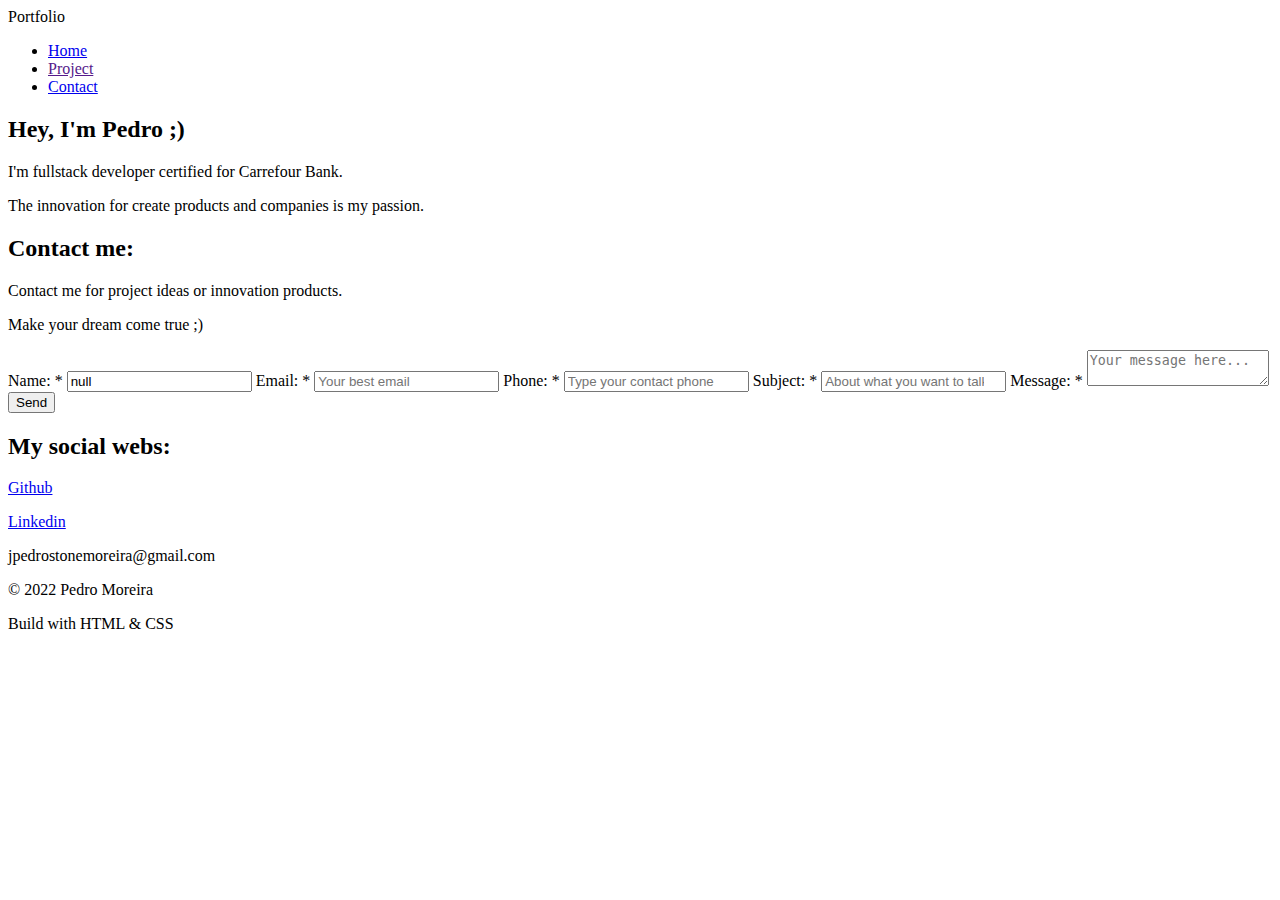
==== contact.html @ c0821ce7 "initial commit" ====
<!DOCTYPE html>
<html>
<head>
	<meta charset="utf-8">
	<meta name="viewport" content="width=device-width, initial-scale=1">
	<link rel="stylesheet" href="css/styles.css" />
	<link rel="stylesheet" href="css/font-awesome.min.css" />
	<link rel="preconnect" href="https://fonts.googleapis.com">
	<link rel="preconnect" href="https://fonts.gstatic.com" crossorigin>
	<link href="https://fonts.googleapis.com/css2?family=Open+Sans:wght@300;700&family=Roboto:wght@100&display=swap" rel="stylesheet">
	<title>DSW - Sem01</title>
</head>

	<header>
		<div class="container">
			<div class="myLogo"><i class="fa fa-code-fork" aria-hidden="true"></i> Portfolio</div>
			<nav class="menu-desktop">
				<ul>
					<li><a href="index.html">Home</a></li>
					<li><a href="">Project</a></li>
					<li class="selected"><a href="contact.html">Contact</a></li>
				</ul>
			</nav>
			<div class="clear"></div>
		</div>
	</header>
	<section class="main-bg">
		<div class="overlay"></div>
		<div class="container">
			<h2>Hey, I'm Pedro ;)</h2>
			<p>I'm fullstack developer certified for Carrefour Bank.</p>
			<p>The innovation for create products and companies is my passion.</p>
		</div>
	</section>
	<section class="contact">
		<div class="container">
			<div class="w50 center">
				<h2>Contact me:</h2>
				<p>Contact me for project ideas or innovation products.</p>
				<p>Make your dream come true ;)</p>
			</div>
			<div class="w50 center">
				<form class="myForm">
					<label>Name: <r>*</r>
						<input id="name" type="text" name="name" placeholder="Type your name" required oninvalid="this.setCustomValidity('Seu nome aqui')">
					</label>
					<label>Email: <r>*</r>
						<input type="email" name="email" placeholder="Your best email" required>
					</label>
					<label>Phone: <r>*</r>
						<input type="tel" name="tel" placeholder="Type your contact phone" pattern="[0-9]{7}-[0-9]{4}" required>
					</label>
					<label>Subject: <r>*</r>
						<input list="nav" name="assunto" placeholder="About what you want to talk?" required>
						<datalist id="nav">
							<option value="Suggestion">
							<option value="Project">
							<option value="Article">
							<option value="Reserch">
							<option value="Foundation">
						</datalist>
					</label>
					<label>Message: <r>*</r>
						<textarea placeholder="Your message here..." wrap required></textarea>
					</label>
					<input type="submit" name="action" value="Send" onclick="setStorage()">
				</form>
			</div>
			<div class="clear"></div>
		</div>
	</section>
	<footer class="myFooter">
		<div class="container">
			<div class="w50">
				<h2>My social webs:</h2>
				<p><i class="fa fa-github" aria-hidden="true"></i><a href="https://github.com/pedromoreira49"> Github</a></p>
				<p><i class="fa fa-linkedin" aria-hidden="true"></i><a href="https://www.linkedin.com/in/jo%C3%A3o-pedro-stone-moreira-995bb0232/"> Linkedin</a></p>
				<p><i class="fa fa-envelope" aria-hidden="true"></i> jpedrostonemoreira@gmail.com</a></p>
			</div>
			<div id="div1" class="w50 drag" ondrop="soltar(event)" ondragover="permiteSoltar(event)">
			</div>
		</div>
		<div class="clear"></div>
	</footer>
	<footer class="mySecondFooter">
		<div class="container">
			<div class="w50 center">
				<p>© 2022 Pedro Moreira</p>
			</div>
			<div class="w50 center">
				<p>Build with HTML & CSS</p>
			</div>
		</div>
		<div class="clear"></div>
	</footer>
	<script type="text/javascript" src="js/dragDrop.js"></script>
	<script type="text/javascript" src="js/setLocalStorage.js"></script>
	<script type="text/javascript">
		var name = localStorage.getItem("nome");
		var retrieve = document.getElementById("name").value = name;
	</script>
</html>
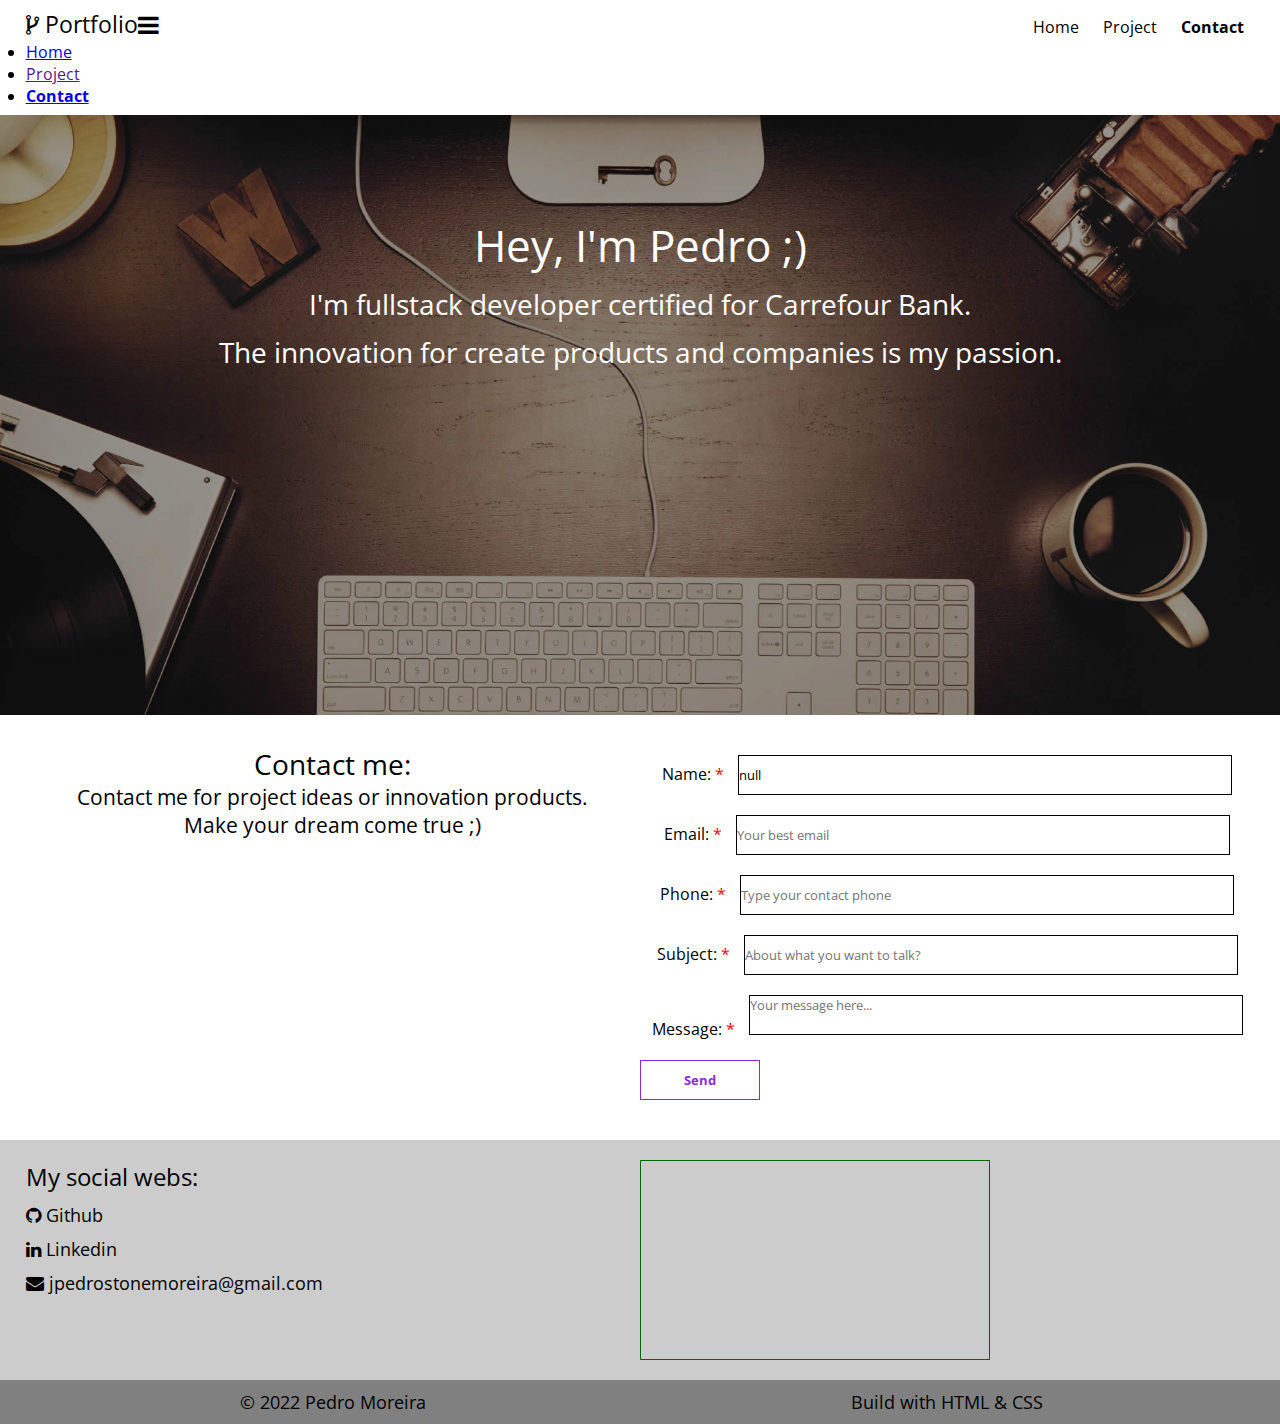
==== commit 71b3ddb2: "add jquery for responsive effect slide toggle menu in contact form" ====
--- a/contact.html
+++ b/contact.html
@@ -15,6 +15,14 @@
 		<div class="container">
 			<div class="myLogo"><i class="fa fa-code-fork" aria-hidden="true"></i> Portfolio</div>
 			<nav class="menu-desktop">
+				<ul>
+					<li><a href="index.html">Home</a></li>
+					<li><a href="">Project</a></li>
+					<li class="selected"><a href="contact.html">Contact</a></li>
+				</ul>
+			</nav>
+			<nav class="menu-mobile">
+				<h2><i class="fa fa-bars" aria-hidden="true"></i></h2>
 				<ul>
 					<li><a href="index.html">Home</a></li>
 					<li><a href="">Project</a></li>
@@ -99,4 +107,10 @@
 		var name = localStorage.getItem("nome");
 		var retrieve = document.getElementById("name").value = name;
 	</script>
+	<script src="https://code.jquery.com/jquery-3.6.0.min.js"></script>
+	<script>
+		$('nav.menu-mobile h2').click(function(){
+			$('nav.menu-mobile ul').slideToggle();
+		});
+	</script>
 </html>--- a/css/styles.css
+++ b/css/styles.css
@@ -0,0 +1,283 @@
+*{
+	margin: 0;
+	padding: 0;
+	box-sizing: border-box;
+	font-family: 'Open Sans', sans-serif;
+}
+
+.container{
+	max-width: 1280px;
+	margin: 0 auto;
+	padding: 0 2%;
+}
+
+header{
+	padding: 8px 0;
+}
+
+.clear{clear: both;}
+
+.myLogo{float: left;}
+
+.myLogo{
+	font-weight: normal;
+	font-size: 23px;
+}
+
+.menu-desktop{float: right;}
+
+.selected{font-weight: bold;}
+
+.menu-desktop li{
+	padding: 0 10px;
+	display: inline-block;
+}
+
+.menu-desktop ul{
+	position: relative;
+	top:  8px;
+}
+
+.menu-desktop a{
+	color: black;
+	text-decoration: none;
+}
+
+.menu-desktop a:hover {
+	text-decoration: underline;
+}
+
+section.main-bg{
+	position: relative;
+	width: 100%;
+	height: 600px;
+	padding: 100px 0;
+	background-image: url('../images/bg-main.jpg');
+	background-repeat: no-repeat;
+	background-size: cover;
+	background-position: center;
+	text-align: center;
+}
+
+section.main-bg h2{
+	color: white;
+	font-size: 44px;
+	font-weight: normal;
+}
+
+section.main-bg p{
+	color: white;
+	font-size: 28px;
+	margin-top: 10px;
+}
+
+section.main-bg > .container {
+	position: relative;
+	z-index: 2;
+}
+
+.overlay{
+	z-index: 1;
+	position: absolute;
+	width: 100%;
+	height: 100%;
+	background: rgba(0,0,0,0.4);
+	left: 0;
+	top: 0;
+}
+
+section.conhecimentos{
+	padding: 30px 0;
+	text-align: center;
+}
+
+section.conhecimentos h2{
+	font-weight: normal;
+	font-size: 28px;
+}
+
+.icones-tecnologia{
+	margin-top: 35px;
+}
+
+.box-icones-single{
+	float: left;
+	width: 33.3%;
+	margin-bottom: 20px;
+	padding: 0 10px;
+}
+
+figure img{
+	width: 100px;
+	height: 100px;
+	margin: 20px;
+	border-radius: 50%;
+}
+
+figure figcaption{
+	font-size: 16px;
+}
+
+section.sobre{
+	padding: 30px 0;
+	text-align: center;
+}
+
+section.sobre h2{
+	font-weight: normal;
+	font-size: 28px;
+}
+
+section.sobre p{
+	font-size: 18px;
+	margin-top: 10px;
+	text-align: left;
+}
+
+section.newslatter{
+	background: #ccc;
+	padding: 10px 0;
+}
+
+.w50{
+	width: 50%;
+	float: left;
+}
+
+section.newslatter h2{
+	font-weight: normal;
+	font-size: 24px;
+}
+
+section.newslatter i{
+	font-weight: bold;
+}
+
+.center{text-align: center;}
+
+.myForm input[type=text]{
+	width: calc(100% - 120px);
+	height: 40px;
+	background: white;
+	border: 1px solid black;
+	display: inline-block;
+}
+
+.myForm input[type=submit]{
+	width: 120px;
+	height: 40px;
+	background: white;
+	color: blueviolet;
+	cursor: pointer;
+	display: inline-block;
+	border: 1px solid blueviolet;
+	font-weight: bold;
+}
+
+footer.myFooter{
+	background: #ccc;
+	padding: 20px 0;
+}
+
+footer.myFooter h2{
+	font-weight: normal;
+	font-size: 24px;
+}
+
+footer.myFooter p{
+	font-size: 18px;
+	margin-top: 10px;
+}
+
+footer.myFooter a{
+	color: black;
+	text-decoration: none;
+}
+
+footer.myFooter a:hover{
+	text-decoration: underline;
+}
+
+footer.mySecondFooter{
+	padding: 10px 0;
+	background: #808080;
+	text-align: center;
+	color: black;
+}
+
+footer.mySecondFooter p{
+	font-size: 18px;
+}
+
+section.contact{
+	padding: 30px 0;
+	text-align: center;
+}
+
+section.contact h2{
+	font-weight: normal;
+	font-size: 28px;
+}
+
+section.contact p{
+	font-size: 21px;
+}
+
+label > r{
+	color: red;
+}
+
+section.contact form input[type=text],
+input[type=email],
+input[type=tel],
+input[list=nav],
+textarea{
+	width: calc(100% - 120px);
+	height: 40px;
+	background: white;
+	border: 1px solid black;
+	display: inline-block;
+	margin-left: 10px;
+}
+
+section.contact form input[type=submit]{
+	margin: 10px 0;
+}
+
+section.contact form textarea{
+	resize: none;
+}
+
+section.contact label{
+	padding: 10px 0;
+}
+
+section.contact form{
+	display: grid;
+}
+
+.drag{
+	border: 1px solid darkgreen;
+	width: 350px;
+	height: 200px;
+	padding: 10px 0;
+}
+
+
+@media screen and (max-width: 768px){
+	footer.myFooter{
+		text-align: center;
+	}
+
+	.w50{
+		width: 100%;
+	}
+
+	.box-icones-single{
+		width: 100%;
+	}
+
+	.sobre{
+		width: 100%;
+	}
+}